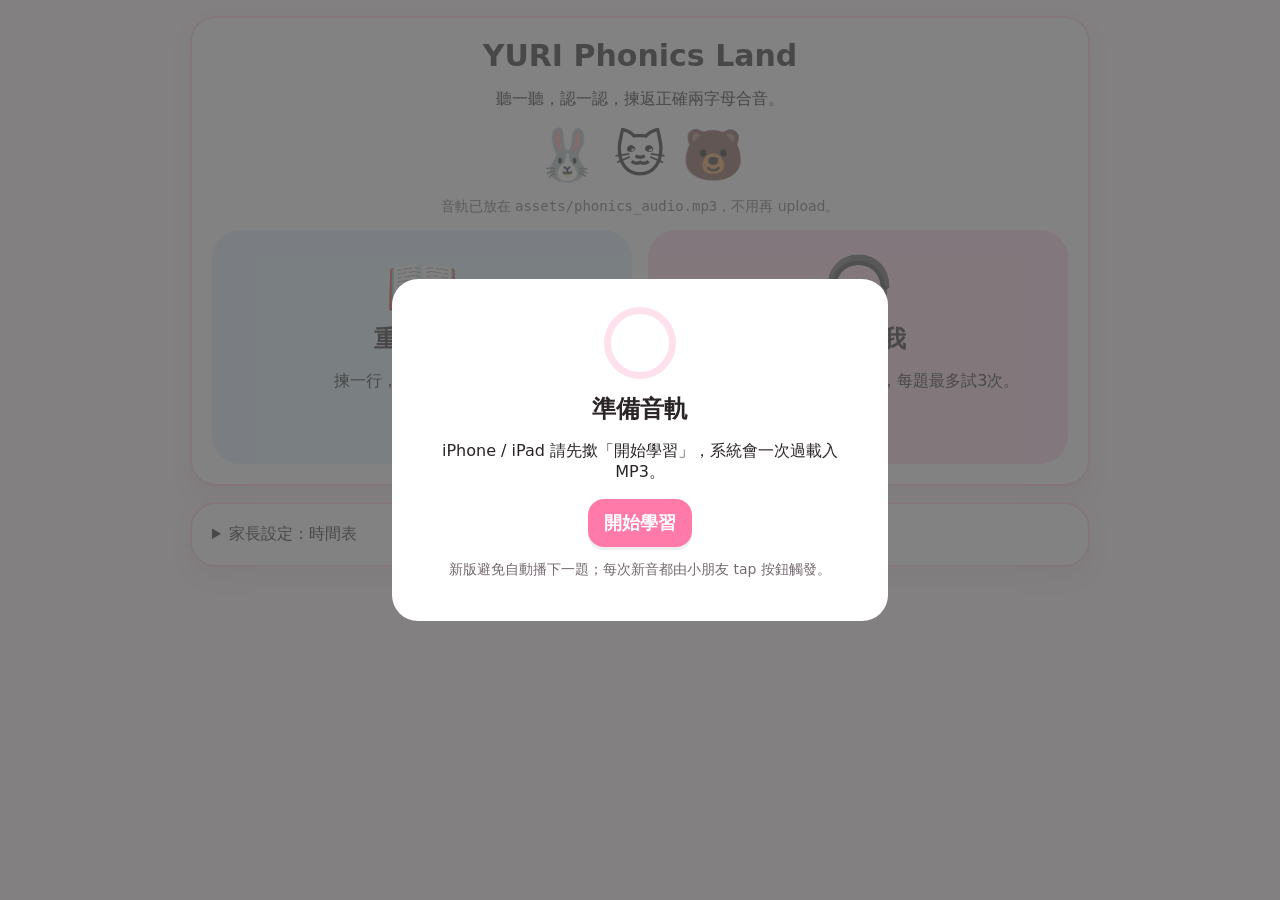
==== phonics-game/index.html @ 68d8d4c3 "Set quiz to 20 questions 10 options and 3 attempts" ====
<!doctype html>
<html lang="zh-Hant">
<head>
<meta charset="utf-8"><meta name="viewport" content="width=device-width,initial-scale=1">
<title>YURI Phonics Land</title>
<style>
body{margin:0;font-family:system-ui,-apple-system,BlinkMacSystemFont,"Segoe UI",sans-serif;background:#fff7fb;color:#2b2528}.wrap{max-width:900px;margin:auto;padding:16px}.screen{display:none}.screen.active{display:block}.card{background:#fff;border:2px solid #ffd4e5;border-radius:26px;padding:20px;margin-bottom:16px;box-shadow:0 10px 24px #0001}h1{font-size:30px;margin:0 0 8px}h2{margin:0 0 12px}.center{text-align:center}.row{display:flex;gap:10px;flex-wrap:wrap;align-items:center}.space{justify-content:space-between}button,select{font-size:18px;border:0;border-radius:16px;padding:12px 16px;cursor:pointer;box-shadow:0 3px 0 #0001}button{background:#ece4ff}.primary{background:#ff7aa8;color:white;font-weight:800}.soft{background:#fff1bd}.back{background:#eee}.homegrid{display:grid;grid-template-columns:repeat(auto-fit,minmax(230px,1fr));gap:16px}.mode{border-radius:28px;padding:22px;min-height:190px;cursor:pointer}.review{background:#e0f2ff}.quiz{background:#ffd8e8}.icon{font-size:60px}.mascot{font-size:50px}.grid{display:grid;grid-template-columns:repeat(auto-fit,minmax(82px,1fr));gap:12px;margin-top:14px}.grid button{min-height:72px;font-size:30px;font-weight:900;background:#f4efff;border:2px solid #ddd1ff}.grid button.correct{background:#dcf7df}.grid button.wrong{background:#ffe1e1}.grid button:disabled{opacity:.68}.big{font-size:58px;font-weight:900;text-align:center;padding:12px}.bubble{display:inline-block;background:#fff;border:2px solid #ffd1e2;border-radius:20px;padding:10px 14px;font-weight:800}.status{font-size:22px;font-weight:800;min-height:34px;text-align:center}.score{font-weight:800}.small{font-size:14px;color:#746a70}textarea{width:100%;min-height:150px;border-radius:12px;padding:10px}#loading{position:fixed;inset:0;z-index:99;background:#555b;display:grid;place-items:center}.loadbox{background:#fff;border-radius:26px;padding:28px;text-align:center;width:min(440px,92vw)}.spin{width:58px;height:58px;border:7px solid #ffe1ee;border-top-color:#ff7aa8;border-radius:50%;margin:0 auto 14px;animation:spin .9s linear infinite}.spin.stopped{animation:none;border-top-color:#ffe1ee}@keyframes spin{to{transform:rotate(360deg)}}.hidden{display:none!important}@media(max-width:600px){.grid{grid-template-columns:repeat(2,1fr)}h1{font-size:25px}.grid button{font-size:25px;min-height:62px}}
</style>
</head>
<body>
<div id="loading"><div class="loadbox"><div id="spin" class="spin stopped"></div><h2>準備音軌</h2><p id="loadText">iPhone / iPad 請先撳「開始學習」，系統會一次過載入 MP3。</p><button id="unlockBtn" class="primary">開始學習</button><p class="small">新版避免自動播下一題；每次新音都由小朋友 tap 按鈕觸發。</p></div></div>
<main class="wrap">
<section id="home" class="screen active"><div class="card center"><h1>YURI Phonics Land</h1><p>聽一聽，認一認，揀返正確兩字母合音。</p><div class="mascot">🐰 🐱 🐻</div><p class="small">音軌已放在 <code>assets/phonics_audio.mp3</code>，不用再 upload。</p><div class="homegrid"><div id="toReview" class="mode review"><div class="icon">📖</div><h2>重溫一下</h2><p>揀一行，再逐個音節聽。</p></div><div id="toQuiz" class="mode quiz"><div class="icon">🎧</div><h2>考一考我</h2><p>每次20題，每題10個選擇，每題最多試3次。</p></div></div></div><div class="card"><details><summary>家長設定：時間表</summary><textarea id="configBox"></textarea><div class="row"><button id="applyConfig">套用設定</button><button id="resetConfig">還原預設</button></div><p class="small" id="audioNotice">等待開始學習。</p></details></div></section>
<section id="reviewScreen" class="screen"><div class="card"><div class="row space"><button id="reviewBack" class="back">← 返回主頁</button><h2>📖 重溫一下</h2></div><p class="small">揀一行，再撳音節試聽。重溫模式不計分。</p><div class="row"><select id="reviewRow"></select><button id="playFirst" class="soft">播放第一個音</button></div><div id="reviewGrid" class="grid"></div><p id="reviewStatus" class="status"></p></div></section>
<section id="quizScreen" class="screen"><div class="card"><div class="row space"><button id="quizBack" class="back">← 返回主頁</button><h2>🎧 考一考我</h2></div><p class="center"><span id="msg" class="bubble">每次20題，每題10個選擇，最多試3次。</span></p><div id="question" class="big">🎧</div><div class="row center"><button id="replay">再聽一次</button><button id="slow">慢速聽</button><button id="showAns">顯示答案</button><button id="next" class="soft">下一題</button></div><div id="choices" class="grid"></div><p id="status" class="status"></p><p id="score" class="score center">第 0 / 20 題｜分數：0｜本題機會：3 / 3</p></div></section>
</main>
<script src="clips-config.js"></script>
<script>
const loading=document.getElementById('loading'),loadText=document.getElementById('loadText'),unlockBtn=document.getElementById('unlockBtn'),spin=document.getElementById('spin');
const screens=[home,reviewScreen,quizScreen],reviewRow=document.getElementById('reviewRow'),reviewGrid=document.getElementById('reviewGrid'),reviewStatus=document.getElementById('reviewStatus'),choices=document.getElementById('choices'),question=document.getElementById('question'),statusEl=document.getElementById('status'),scoreEl=document.getElementById('score'),msg=document.getElementById('msg'),configBox=document.getElementById('configBox'),audioNotice=document.getElementById('audioNotice'),nextBtn=document.getElementById('next');
let config=JSON.parse(JSON.stringify(window.PHONICS_CLIPS||{})),answer=null,answerRow=null,score=0,streak=0,qNo=0,tries=0,questionDone=false,quizDone=false,quizDeck=[];
let ctx=null,audioBuffer=null,currentSource=null,unlocked=false;
const AUDIO_URL='assets/phonics_audio.mp3?v=9',QUIZ_SIZE=20,OPTION_COUNT=10,MAX_TRIES=3;
const praise=['好叻呀！⭐','答啱！你聽得好清楚 🐱','Excellent！小熊拍手 🐻','Good job！撳「下一題」繼續！'];
function show(s){screens.forEach(x=>x.classList.remove('active'));s.classList.add('active');scrollTo(0,0)}
function rows(){return Object.keys(config)}function items(r){return Object.keys(config[r]||{})}function all(){let a=[];rows().forEach(r=>items(r).forEach(i=>a.push({row:r,item:i})));return a}
function shuffle(a){return [...a].sort(()=>Math.random()-.5)}
async function unlockAudio(){unlockBtn.disabled=true;spin.classList.remove('stopped');loadText.textContent='正在載入及解碼 MP3...';try{const AC=window.AudioContext||window.webkitAudioContext;ctx=ctx||new AC();ctx.resume();let silent=ctx.createBuffer(1,1,ctx.sampleRate),s=ctx.createBufferSource();s.buffer=silent;s.connect(ctx.destination);s.start(0);const res=await fetch(AUDIO_URL,{cache:'reload'});if(!res.ok)throw new Error('HTTP '+res.status);const arr=await res.arrayBuffer();audioBuffer=await ctx.decodeAudioData(arr);unlocked=true;loading.classList.add('hidden');audioNotice.textContent='音軌已用 Web Audio 載入，可以播放。'}catch(e){unlockBtn.disabled=false;spin.classList.add('stopped');loadText.textContent='音軌載入失敗，請再撳一次開始學習。錯誤：'+e.message;audioNotice.textContent=loadText.textContent}}
unlockBtn.onclick=unlockAudio;
function render(){configBox.value=JSON.stringify(config,null,2);reviewRow.innerHTML='';rows().forEach(r=>{let o=document.createElement('option');o.value=r;o.textContent=r+'：'+items(r).join(' ');reviewRow.appendChild(o)});renderReview()}
function renderReview(){let r=reviewRow.value||rows()[0];reviewGrid.innerHTML='';items(r).forEach(i=>{let b=document.createElement('button');b.textContent=i;b.onclick=()=>{reviewStatus.textContent='試聽：'+i;play(i,r)};reviewGrid.appendChild(b)})}
function play(name,row,rate=1){let c=config[row]?.[name];if(!c||!audioBuffer||!ctx){audioNotice.textContent='請先撳開始學習載入音軌。';return}if(ctx.state!=='running'){ctx.resume();audioNotice.textContent='Safari 曾暫停音軌，正在恢復。'}let[start,end]=c;if(currentSource){try{currentSource.stop()}catch(e){}}let src=ctx.createBufferSource();src.buffer=audioBuffer;src.playbackRate.value=rate;src.connect(ctx.destination);currentSource=src;src.start(0,start,Math.max(.05,end-start));src.onended=()=>{if(currentSource===src)currentSource=null}}
document.addEventListener('visibilitychange',()=>{if(document.visibilityState==='visible'&&ctx&&ctx.state!=='running')audioNotice.textContent='Safari 暫停了音軌，請撳「再聽一次」或「下一題」恢復。'});
function makeChoices(correct){let pool=[...new Set(all().map(x=>x.item))].filter(x=>x!==correct);pool=shuffle(pool).slice(0,OPTION_COUNT-1);return shuffle([...pool,correct])}
function setButtonsDisabled(disabled){[...choices.querySelectorAll('button')].forEach(b=>b.disabled=disabled)}
function revealCorrect(){[...choices.querySelectorAll('button')].forEach(b=>{if(b.textContent===answer)b.classList.add('correct')})}
function scoreText(){let left=Math.max(0,MAX_TRIES-tries);scoreEl.textContent=`第 ${qNo} / ${QUIZ_SIZE} 題｜分數：${score}｜本題機會：${left} / ${MAX_TRIES}`}
function buildDeck(){let source=shuffle(all());let deck=[];while(deck.length<QUIZ_SIZE){deck=deck.concat(shuffle(source))}return deck.slice(0,QUIZ_SIZE)}
function nextQ(){if(quizDone){startQuiz();return}if(qNo>=QUIZ_SIZE){endQuiz();return}let a=quizDeck[qNo];qNo++;tries=0;questionDone=false;answer=a.item;answerRow=a.row;question.textContent='🎧';statusEl.textContent='';msg.textContent='聽清楚，今題係邊個音？';choices.innerHTML='';makeChoices(answer).forEach(i=>{let b=document.createElement('button');b.textContent=i;b.onclick=()=>check(i,b);choices.appendChild(b)});nextBtn.textContent='下一題';scoreText();play(answer,answerRow)}
function check(i,b){if(questionDone)return;if(i===answer){questionDone=true;score++;streak++;b.classList.add('correct');setButtonsDisabled(true);question.textContent=answer;statusEl.textContent='答啱！'+answer+'，請撳下一題。';msg.textContent=praise[Math.floor(Math.random()*praise.length)]}else{tries++;b.classList.add('wrong');b.disabled=true;streak=0;if(tries>=MAX_TRIES){questionDone=true;setButtonsDisabled(true);revealCorrect();question.textContent=answer;statusEl.textContent='3次機會用完，答案係 '+answer+'。請撳下一題。';msg.textContent='唔緊要，記住呢個音，下題再試。'}else{statusEl.textContent='差少少，仲有 '+(MAX_TRIES-tries)+' 次機會。';msg.textContent='小耳朵再聽多次。';play(answer,answerRow)}}scoreText()}
function endQuiz(){quizDone=true;answer=null;choices.innerHTML='';question.textContent='完成 🎉';statusEl.textContent='今次分數：'+score+' / '+QUIZ_SIZE;msg.textContent=score>=16?'好叻！今日聽音好穩定！':'完成20題，好努力！可以再玩一次。';nextBtn.textContent='再玩20題';scoreText()}
function startQuiz(){score=0;streak=0;qNo=0;tries=0;questionDone=false;quizDone=false;quizDeck=buildDeck();nextBtn.textContent='下一題';scoreText();show(quizScreen);nextQ()}
toReview.onclick=()=>show(reviewScreen);toQuiz.onclick=startQuiz;reviewBack.onclick=()=>show(home);quizBack.onclick=()=>show(home);reviewRow.onchange=renderReview;playFirst.onclick=()=>{let r=reviewRow.value,i=items(r)[0];if(i)play(i,r)};replay.onclick=()=>answer&&play(answer,answerRow);slow.onclick=()=>answer&&play(answer,answerRow,.75);showAns.onclick=()=>{if(answer&&!questionDone){questionDone=true;setButtonsDisabled(true);revealCorrect();question.textContent=answer;statusEl.textContent='答案：'+answer+'，請撳下一題。';scoreText()}};next.onclick=nextQ;applyConfig.onclick=()=>{try{config=JSON.parse(configBox.value);render();audioNotice.textContent='已套用設定。'}catch(e){audioNotice.textContent='設定格式有問題。'}};resetConfig.onclick=()=>{config=JSON.parse(JSON.stringify(window.PHONICS_CLIPS||{}));render()};render();
</script></body></html>
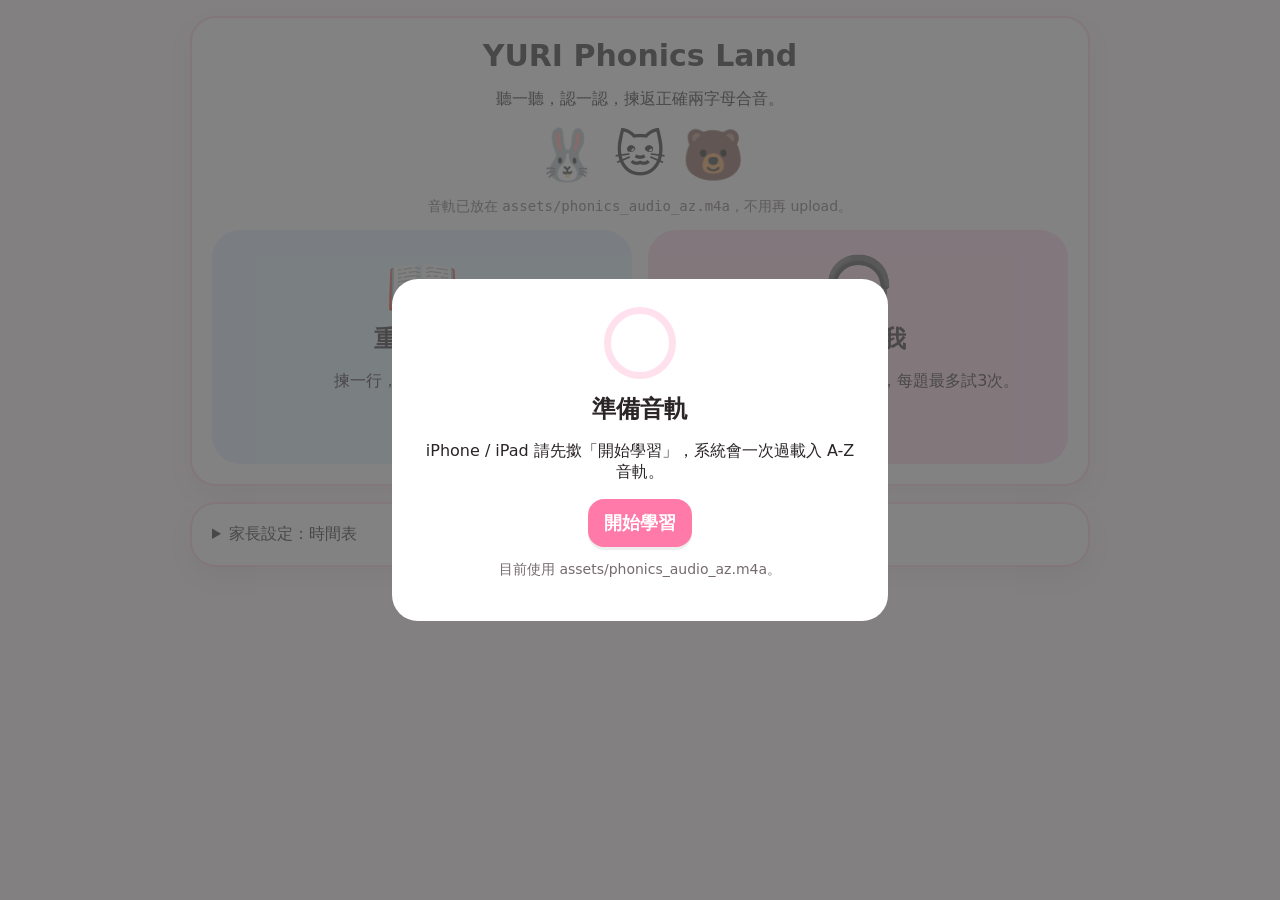
==== commit 07f65ccf: "Switch phonics audio source to uploaded AZ m4a" ====
--- a/phonics-game/index.html
+++ b/phonics-game/index.html
@@ -8,9 +8,9 @@
 </style>
 </head>
 <body>
-<div id="loading"><div class="loadbox"><div id="spin" class="spin stopped"></div><h2>準備音軌</h2><p id="loadText">iPhone / iPad 請先撳「開始學習」，系統會一次過載入 MP3。</p><button id="unlockBtn" class="primary">開始學習</button><p class="small">新版避免自動播下一題；每次新音都由小朋友 tap 按鈕觸發。</p></div></div>
+<div id="loading"><div class="loadbox"><div id="spin" class="spin stopped"></div><h2>準備音軌</h2><p id="loadText">iPhone / iPad 請先撳「開始學習」，系統會一次過載入 A-Z 音軌。</p><button id="unlockBtn" class="primary">開始學習</button><p class="small">目前使用 assets/phonics_audio_az.m4a。</p></div></div>
 <main class="wrap">
-<section id="home" class="screen active"><div class="card center"><h1>YURI Phonics Land</h1><p>聽一聽，認一認，揀返正確兩字母合音。</p><div class="mascot">🐰 🐱 🐻</div><p class="small">音軌已放在 <code>assets/phonics_audio.mp3</code>，不用再 upload。</p><div class="homegrid"><div id="toReview" class="mode review"><div class="icon">📖</div><h2>重溫一下</h2><p>揀一行，再逐個音節聽。</p></div><div id="toQuiz" class="mode quiz"><div class="icon">🎧</div><h2>考一考我</h2><p>每次20題，每題10個選擇，每題最多試3次。</p></div></div></div><div class="card"><details><summary>家長設定：時間表</summary><textarea id="configBox"></textarea><div class="row"><button id="applyConfig">套用設定</button><button id="resetConfig">還原預設</button></div><p class="small" id="audioNotice">等待開始學習。</p></details></div></section>
+<section id="home" class="screen active"><div class="card center"><h1>YURI Phonics Land</h1><p>聽一聽，認一認，揀返正確兩字母合音。</p><div class="mascot">🐰 🐱 🐻</div><p class="small">音軌已放在 <code>assets/phonics_audio_az.m4a</code>，不用再 upload。</p><div class="homegrid"><div id="toReview" class="mode review"><div class="icon">📖</div><h2>重溫一下</h2><p>揀一行，再逐個音節聽。</p></div><div id="toQuiz" class="mode quiz"><div class="icon">🎧</div><h2>考一考我</h2><p>每次20題，每題10個選擇，每題最多試3次。</p></div></div></div><div class="card"><details><summary>家長設定：時間表</summary><textarea id="configBox"></textarea><div class="row"><button id="applyConfig">套用設定</button><button id="resetConfig">還原預設</button></div><p class="small" id="audioNotice">等待開始學習。</p></details></div></section>
 <section id="reviewScreen" class="screen"><div class="card"><div class="row space"><button id="reviewBack" class="back">← 返回主頁</button><h2>📖 重溫一下</h2></div><p class="small">揀一行，再撳音節試聽。重溫模式不計分。</p><div class="row"><select id="reviewRow"></select><button id="playFirst" class="soft">播放第一個音</button></div><div id="reviewGrid" class="grid"></div><p id="reviewStatus" class="status"></p></div></section>
 <section id="quizScreen" class="screen"><div class="card"><div class="row space"><button id="quizBack" class="back">← 返回主頁</button><h2>🎧 考一考我</h2></div><p class="center"><span id="msg" class="bubble">每次20題，每題10個選擇，最多試3次。</span></p><div id="question" class="big">🎧</div><div class="row center"><button id="replay">再聽一次</button><button id="slow">慢速聽</button><button id="showAns">顯示答案</button><button id="next" class="soft">下一題</button></div><div id="choices" class="grid"></div><p id="status" class="status"></p><p id="score" class="score center">第 0 / 20 題｜分數：0｜本題機會：3 / 3</p></div></section>
 </main>
@@ -20,12 +20,12 @@
 const screens=[home,reviewScreen,quizScreen],reviewRow=document.getElementById('reviewRow'),reviewGrid=document.getElementById('reviewGrid'),reviewStatus=document.getElementById('reviewStatus'),choices=document.getElementById('choices'),question=document.getElementById('question'),statusEl=document.getElementById('status'),scoreEl=document.getElementById('score'),msg=document.getElementById('msg'),configBox=document.getElementById('configBox'),audioNotice=document.getElementById('audioNotice'),nextBtn=document.getElementById('next');
 let config=JSON.parse(JSON.stringify(window.PHONICS_CLIPS||{})),answer=null,answerRow=null,score=0,streak=0,qNo=0,tries=0,questionDone=false,quizDone=false,quizDeck=[];
 let ctx=null,audioBuffer=null,currentSource=null,unlocked=false;
-const AUDIO_URL='assets/phonics_audio.mp3?v=9',QUIZ_SIZE=20,OPTION_COUNT=10,MAX_TRIES=3;
+const AUDIO_URL='assets/phonics_audio_az.m4a?v=11',QUIZ_SIZE=20,OPTION_COUNT=10,MAX_TRIES=3;
 const praise=['好叻呀！⭐','答啱！你聽得好清楚 🐱','Excellent！小熊拍手 🐻','Good job！撳「下一題」繼續！'];
 function show(s){screens.forEach(x=>x.classList.remove('active'));s.classList.add('active');scrollTo(0,0)}
 function rows(){return Object.keys(config)}function items(r){return Object.keys(config[r]||{})}function all(){let a=[];rows().forEach(r=>items(r).forEach(i=>a.push({row:r,item:i})));return a}
 function shuffle(a){return [...a].sort(()=>Math.random()-.5)}
-async function unlockAudio(){unlockBtn.disabled=true;spin.classList.remove('stopped');loadText.textContent='正在載入及解碼 MP3...';try{const AC=window.AudioContext||window.webkitAudioContext;ctx=ctx||new AC();ctx.resume();let silent=ctx.createBuffer(1,1,ctx.sampleRate),s=ctx.createBufferSource();s.buffer=silent;s.connect(ctx.destination);s.start(0);const res=await fetch(AUDIO_URL,{cache:'reload'});if(!res.ok)throw new Error('HTTP '+res.status);const arr=await res.arrayBuffer();audioBuffer=await ctx.decodeAudioData(arr);unlocked=true;loading.classList.add('hidden');audioNotice.textContent='音軌已用 Web Audio 載入，可以播放。'}catch(e){unlockBtn.disabled=false;spin.classList.add('stopped');loadText.textContent='音軌載入失敗，請再撳一次開始學習。錯誤：'+e.message;audioNotice.textContent=loadText.textContent}}
+async function unlockAudio(){unlockBtn.disabled=true;spin.classList.remove('stopped');loadText.textContent='正在載入及解碼 A-Z 音軌...';try{const AC=window.AudioContext||window.webkitAudioContext;ctx=ctx||new AC();ctx.resume();let silent=ctx.createBuffer(1,1,ctx.sampleRate),s=ctx.createBufferSource();s.buffer=silent;s.connect(ctx.destination);s.start(0);const res=await fetch(AUDIO_URL,{cache:'reload'});if(!res.ok)throw new Error('HTTP '+res.status);const arr=await res.arrayBuffer();audioBuffer=await ctx.decodeAudioData(arr);unlocked=true;loading.classList.add('hidden');audioNotice.textContent='A-Z 音軌已用 Web Audio 載入，可以播放。'}catch(e){unlockBtn.disabled=false;spin.classList.add('stopped');loadText.textContent='音軌載入失敗，請再撳一次開始學習。錯誤：'+e.message;audioNotice.textContent=loadText.textContent}}
 unlockBtn.onclick=unlockAudio;
 function render(){configBox.value=JSON.stringify(config,null,2);reviewRow.innerHTML='';rows().forEach(r=>{let o=document.createElement('option');o.value=r;o.textContent=r+'：'+items(r).join(' ');reviewRow.appendChild(o)});renderReview()}
 function renderReview(){let r=reviewRow.value||rows()[0];reviewGrid.innerHTML='';items(r).forEach(i=>{let b=document.createElement('button');b.textContent=i;b.onclick=()=>{reviewStatus.textContent='試聽：'+i;play(i,r)};reviewGrid.appendChild(b)})}
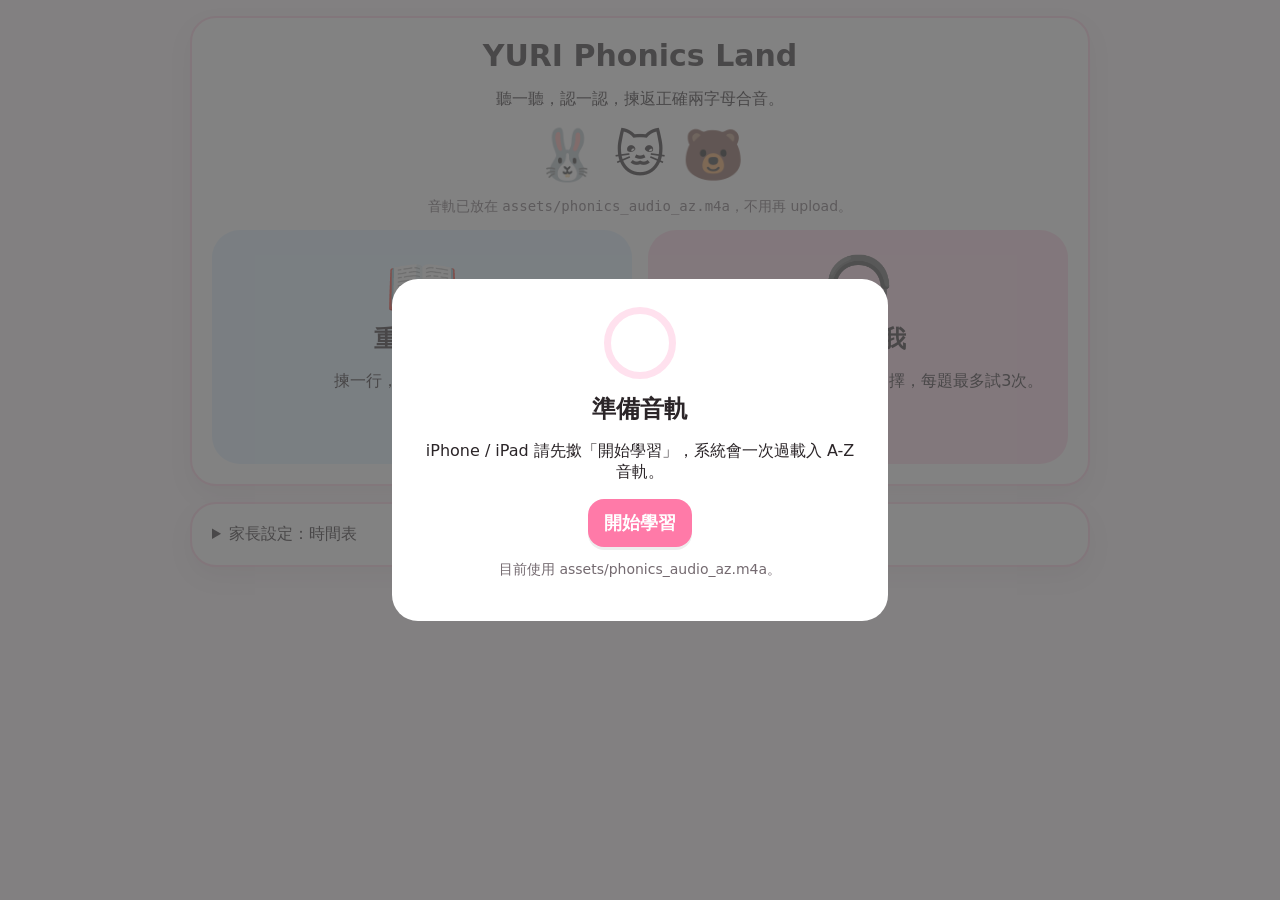
==== commit aeffe49c: "Use similar-sound quiz options" ====
--- a/phonics-game/index.html
+++ b/phonics-game/index.html
@@ -10,9 +10,9 @@
 <body>
 <div id="loading"><div class="loadbox"><div id="spin" class="spin stopped"></div><h2>準備音軌</h2><p id="loadText">iPhone / iPad 請先撳「開始學習」，系統會一次過載入 A-Z 音軌。</p><button id="unlockBtn" class="primary">開始學習</button><p class="small">目前使用 assets/phonics_audio_az.m4a。</p></div></div>
 <main class="wrap">
-<section id="home" class="screen active"><div class="card center"><h1>YURI Phonics Land</h1><p>聽一聽，認一認，揀返正確兩字母合音。</p><div class="mascot">🐰 🐱 🐻</div><p class="small">音軌已放在 <code>assets/phonics_audio_az.m4a</code>，不用再 upload。</p><div class="homegrid"><div id="toReview" class="mode review"><div class="icon">📖</div><h2>重溫一下</h2><p>揀一行，再逐個音節聽。</p></div><div id="toQuiz" class="mode quiz"><div class="icon">🎧</div><h2>考一考我</h2><p>每次20題，每題10個選擇，每題最多試3次。</p></div></div></div><div class="card"><details><summary>家長設定：時間表</summary><textarea id="configBox"></textarea><div class="row"><button id="applyConfig">套用設定</button><button id="resetConfig">還原預設</button></div><p class="small" id="audioNotice">等待開始學習。</p></details></div></section>
+<section id="home" class="screen active"><div class="card center"><h1>YURI Phonics Land</h1><p>聽一聽，認一認，揀返正確兩字母合音。</p><div class="mascot">🐰 🐱 🐻</div><p class="small">音軌已放在 <code>assets/phonics_audio_az.m4a</code>，不用再 upload。</p><div class="homegrid"><div id="toReview" class="mode review"><div class="icon">📖</div><h2>重溫一下</h2><p>揀一行，再逐個音節聽。</p></div><div id="toQuiz" class="mode quiz"><div class="icon">🎧</div><h2>考一考我</h2><p>每次20題，每題10個相似音選擇，每題最多試3次。</p></div></div></div><div class="card"><details><summary>家長設定：時間表</summary><textarea id="configBox"></textarea><div class="row"><button id="applyConfig">套用設定</button><button id="resetConfig">還原預設</button></div><p class="small" id="audioNotice">等待開始學習。</p></details></div></section>
 <section id="reviewScreen" class="screen"><div class="card"><div class="row space"><button id="reviewBack" class="back">← 返回主頁</button><h2>📖 重溫一下</h2></div><p class="small">揀一行，再撳音節試聽。重溫模式不計分。</p><div class="row"><select id="reviewRow"></select><button id="playFirst" class="soft">播放第一個音</button></div><div id="reviewGrid" class="grid"></div><p id="reviewStatus" class="status"></p></div></section>
-<section id="quizScreen" class="screen"><div class="card"><div class="row space"><button id="quizBack" class="back">← 返回主頁</button><h2>🎧 考一考我</h2></div><p class="center"><span id="msg" class="bubble">每次20題，每題10個選擇，最多試3次。</span></p><div id="question" class="big">🎧</div><div class="row center"><button id="replay">再聽一次</button><button id="slow">慢速聽</button><button id="showAns">顯示答案</button><button id="next" class="soft">下一題</button></div><div id="choices" class="grid"></div><p id="status" class="status"></p><p id="score" class="score center">第 0 / 20 題｜分數：0｜本題機會：3 / 3</p></div></section>
+<section id="quizScreen" class="screen"><div class="card"><div class="row space"><button id="quizBack" class="back">← 返回主頁</button><h2>🎧 考一考我</h2></div><p class="center"><span id="msg" class="bubble">每題會出10個相似音選擇，最多試3次。</span></p><div id="question" class="big">🎧</div><div class="row center"><button id="replay">再聽一次</button><button id="slow">慢速聽</button><button id="showAns">顯示答案</button><button id="next" class="soft">下一題</button></div><div id="choices" class="grid"></div><p id="status" class="status"></p><p id="score" class="score center">第 0 / 20 題｜分數：0｜本題機會：3 / 3</p></div></section>
 </main>
 <script src="clips-config.js"></script>
 <script>
@@ -20,10 +20,13 @@
 const screens=[home,reviewScreen,quizScreen],reviewRow=document.getElementById('reviewRow'),reviewGrid=document.getElementById('reviewGrid'),reviewStatus=document.getElementById('reviewStatus'),choices=document.getElementById('choices'),question=document.getElementById('question'),statusEl=document.getElementById('status'),scoreEl=document.getElementById('score'),msg=document.getElementById('msg'),configBox=document.getElementById('configBox'),audioNotice=document.getElementById('audioNotice'),nextBtn=document.getElementById('next');
 let config=JSON.parse(JSON.stringify(window.PHONICS_CLIPS||{})),answer=null,answerRow=null,score=0,streak=0,qNo=0,tries=0,questionDone=false,quizDone=false,quizDeck=[];
 let ctx=null,audioBuffer=null,currentSource=null,unlocked=false;
-const AUDIO_URL='assets/phonics_audio_az.m4a?v=11',QUIZ_SIZE=20,OPTION_COUNT=10,MAX_TRIES=3;
+const AUDIO_URL='assets/phonics_audio_az.m4a?v=13',QUIZ_SIZE=20,OPTION_COUNT=10,MAX_TRIES=3;
+const VOWELS=['A','E','I','O','U'];
+const CONFUSE={B:['P','D','M'],P:['B','T','F'],D:['T','B','G'],T:['D','P','K'],G:['K','D','J'],K:['G','C','Q'],C:['K','G','S'],F:['V','B','P'],V:['F','W','B'],S:['Z','C','T'],Z:['S','J','V'],L:['R','N','Y'],R:['L','W','Y'],M:['N','B','W'],N:['M','L','D'],H:['F','W','Y'],J:['G','Z','D'],Q:['K','C','G'],W:['Y','V','R'],X:['S','Z','K'],Y:['W','R','L']};
 const praise=['好叻呀！⭐','答啱！你聽得好清楚 🐱','Excellent！小熊拍手 🐻','Good job！撳「下一題」繼續！'];
 function show(s){screens.forEach(x=>x.classList.remove('active'));s.classList.add('active');scrollTo(0,0)}
 function rows(){return Object.keys(config)}function items(r){return Object.keys(config[r]||{})}function all(){let a=[];rows().forEach(r=>items(r).forEach(i=>a.push({row:r,item:i})));return a}
+function allLabels(){return all().map(x=>x.item)}function hasLabel(label){return allLabels().includes(label)}
 function shuffle(a){return [...a].sort(()=>Math.random()-.5)}
 async function unlockAudio(){unlockBtn.disabled=true;spin.classList.remove('stopped');loadText.textContent='正在載入及解碼 A-Z 音軌...';try{const AC=window.AudioContext||window.webkitAudioContext;ctx=ctx||new AC();ctx.resume();let silent=ctx.createBuffer(1,1,ctx.sampleRate),s=ctx.createBufferSource();s.buffer=silent;s.connect(ctx.destination);s.start(0);const res=await fetch(AUDIO_URL,{cache:'reload'});if(!res.ok)throw new Error('HTTP '+res.status);const arr=await res.arrayBuffer();audioBuffer=await ctx.decodeAudioData(arr);unlocked=true;loading.classList.add('hidden');audioNotice.textContent='A-Z 音軌已用 Web Audio 載入，可以播放。'}catch(e){unlockBtn.disabled=false;spin.classList.add('stopped');loadText.textContent='音軌載入失敗，請再撳一次開始學習。錯誤：'+e.message;audioNotice.textContent=loadText.textContent}}
 unlockBtn.onclick=unlockAudio;
@@ -31,7 +34,19 @@
 function renderReview(){let r=reviewRow.value||rows()[0];reviewGrid.innerHTML='';items(r).forEach(i=>{let b=document.createElement('button');b.textContent=i;b.onclick=()=>{reviewStatus.textContent='試聽：'+i;play(i,r)};reviewGrid.appendChild(b)})}
 function play(name,row,rate=1){let c=config[row]?.[name];if(!c||!audioBuffer||!ctx){audioNotice.textContent='請先撳開始學習載入音軌。';return}if(ctx.state!=='running'){ctx.resume();audioNotice.textContent='Safari 曾暫停音軌，正在恢復。'}let[start,end]=c;if(currentSource){try{currentSource.stop()}catch(e){}}let src=ctx.createBufferSource();src.buffer=audioBuffer;src.playbackRate.value=rate;src.connect(ctx.destination);currentSource=src;src.start(0,start,Math.max(.05,end-start));src.onended=()=>{if(currentSource===src)currentSource=null}}
 document.addEventListener('visibilitychange',()=>{if(document.visibilityState==='visible'&&ctx&&ctx.state!=='running')audioNotice.textContent='Safari 暫停了音軌，請撳「再聽一次」或「下一題」恢復。'});
-function makeChoices(correct){let pool=[...new Set(all().map(x=>x.item))].filter(x=>x!==correct);pool=shuffle(pool).slice(0,OPTION_COUNT-1);return shuffle([...pool,correct])}
+function addCandidate(list,label){if(label!==answer&&hasLabel(label)&&!list.includes(label))list.push(label)}
+function makeChoices(correct){answer=correct;let c=correct[0],v=correct.slice(1),list=[];
+  // 1. 同一個 consonant，不同 vowel，例如 BA、BE、BI、BO、BU
+  VOWELS.forEach(x=>addCandidate(list,c+x));
+  // 2. 同一個 vowel，加容易混淆的 consonant，例如 BA 對 PA、DA、MA
+  (CONFUSE[c]||[]).forEach(x=>addCandidate(list,x+v));
+  // 3. 容易混淆 consonant 的其他 vowel，作為近似干擾項
+  (CONFUSE[c]||[]).forEach(x=>VOWELS.forEach(y=>addCandidate(list,x+y)));
+  // 4. 如果未夠10個，補同一 vowel 的其他 consonant
+  rows().map(r=>r[0]).forEach(x=>addCandidate(list,x+v));
+  // 5. 最後才補全局，避免不足10個
+  allLabels().forEach(x=>addCandidate(list,x));
+  return shuffle([correct,...list.slice(0,OPTION_COUNT-1)])}
 function setButtonsDisabled(disabled){[...choices.querySelectorAll('button')].forEach(b=>b.disabled=disabled)}
 function revealCorrect(){[...choices.querySelectorAll('button')].forEach(b=>{if(b.textContent===answer)b.classList.add('correct')})}
 function scoreText(){let left=Math.max(0,MAX_TRIES-tries);scoreEl.textContent=`第 ${qNo} / ${QUIZ_SIZE} 題｜分數：${score}｜本題機會：${left} / ${MAX_TRIES}`}
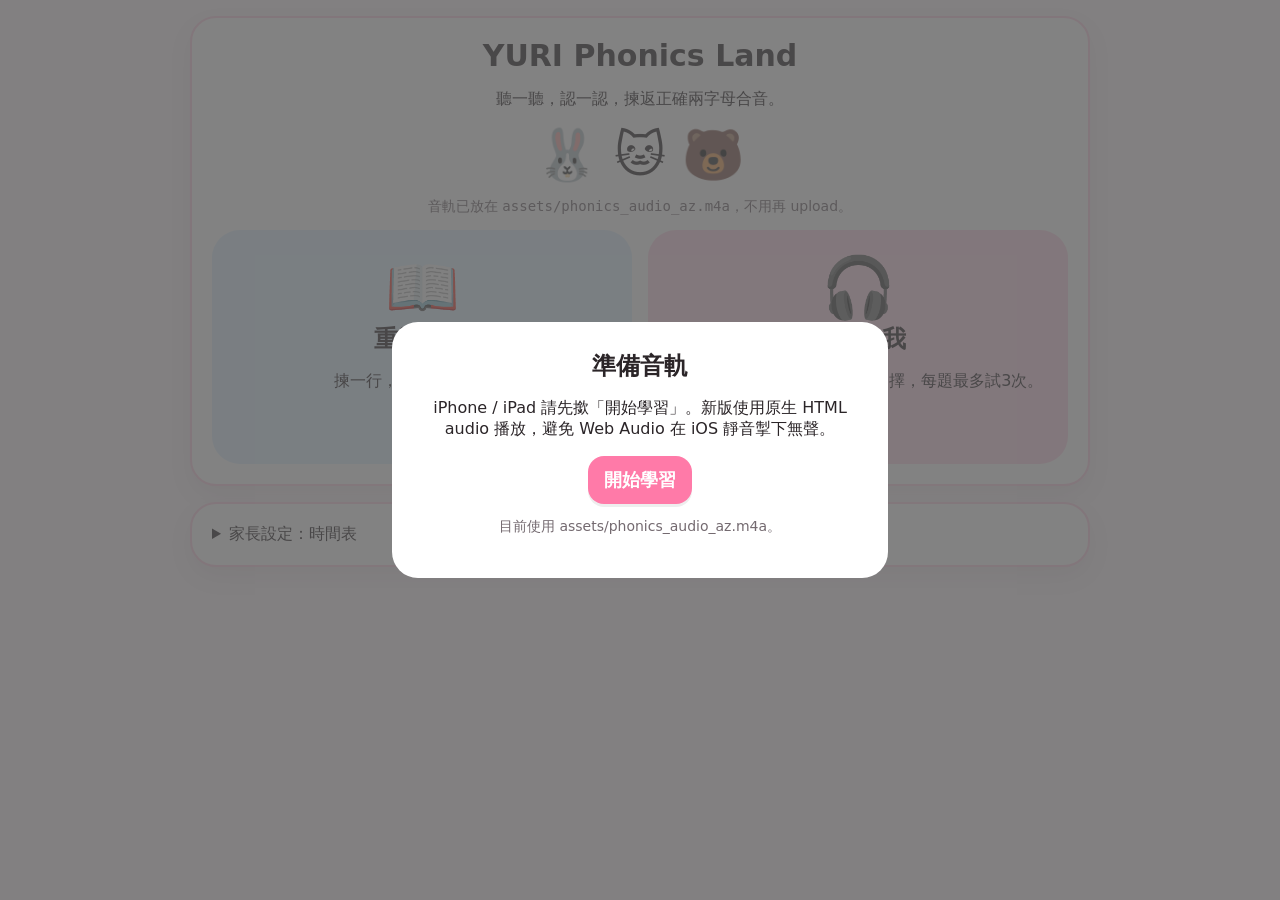
==== commit a432b70c: "Switch playback to native HTML audio for iOS" ====
--- a/phonics-game/index.html
+++ b/phonics-game/index.html
@@ -4,55 +4,41 @@
 <meta charset="utf-8"><meta name="viewport" content="width=device-width,initial-scale=1">
 <title>YURI Phonics Land</title>
 <style>
-body{margin:0;font-family:system-ui,-apple-system,BlinkMacSystemFont,"Segoe UI",sans-serif;background:#fff7fb;color:#2b2528}.wrap{max-width:900px;margin:auto;padding:16px}.screen{display:none}.screen.active{display:block}.card{background:#fff;border:2px solid #ffd4e5;border-radius:26px;padding:20px;margin-bottom:16px;box-shadow:0 10px 24px #0001}h1{font-size:30px;margin:0 0 8px}h2{margin:0 0 12px}.center{text-align:center}.row{display:flex;gap:10px;flex-wrap:wrap;align-items:center}.space{justify-content:space-between}button,select{font-size:18px;border:0;border-radius:16px;padding:12px 16px;cursor:pointer;box-shadow:0 3px 0 #0001}button{background:#ece4ff}.primary{background:#ff7aa8;color:white;font-weight:800}.soft{background:#fff1bd}.back{background:#eee}.homegrid{display:grid;grid-template-columns:repeat(auto-fit,minmax(230px,1fr));gap:16px}.mode{border-radius:28px;padding:22px;min-height:190px;cursor:pointer}.review{background:#e0f2ff}.quiz{background:#ffd8e8}.icon{font-size:60px}.mascot{font-size:50px}.grid{display:grid;grid-template-columns:repeat(auto-fit,minmax(82px,1fr));gap:12px;margin-top:14px}.grid button{min-height:72px;font-size:30px;font-weight:900;background:#f4efff;border:2px solid #ddd1ff}.grid button.correct{background:#dcf7df}.grid button.wrong{background:#ffe1e1}.grid button:disabled{opacity:.68}.big{font-size:58px;font-weight:900;text-align:center;padding:12px}.bubble{display:inline-block;background:#fff;border:2px solid #ffd1e2;border-radius:20px;padding:10px 14px;font-weight:800}.status{font-size:22px;font-weight:800;min-height:34px;text-align:center}.score{font-weight:800}.small{font-size:14px;color:#746a70}textarea{width:100%;min-height:150px;border-radius:12px;padding:10px}#loading{position:fixed;inset:0;z-index:99;background:#555b;display:grid;place-items:center}.loadbox{background:#fff;border-radius:26px;padding:28px;text-align:center;width:min(440px,92vw)}.spin{width:58px;height:58px;border:7px solid #ffe1ee;border-top-color:#ff7aa8;border-radius:50%;margin:0 auto 14px;animation:spin .9s linear infinite}.spin.stopped{animation:none;border-top-color:#ffe1ee}@keyframes spin{to{transform:rotate(360deg)}}.hidden{display:none!important}@media(max-width:600px){.grid{grid-template-columns:repeat(2,1fr)}h1{font-size:25px}.grid button{font-size:25px;min-height:62px}}
+body{margin:0;font-family:system-ui,-apple-system,BlinkMacSystemFont,"Segoe UI",sans-serif;background:#fff7fb;color:#2b2528}.wrap{max-width:900px;margin:auto;padding:16px}.screen{display:none}.screen.active{display:block}.card{background:#fff;border:2px solid #ffd4e5;border-radius:26px;padding:20px;margin-bottom:16px;box-shadow:0 10px 24px #0001}h1{font-size:30px;margin:0 0 8px}h2{margin:0 0 12px}.center{text-align:center}.row{display:flex;gap:10px;flex-wrap:wrap;align-items:center}.space{justify-content:space-between}button,select{font-size:18px;border:0;border-radius:16px;padding:12px 16px;cursor:pointer;box-shadow:0 3px 0 #0001}button{background:#ece4ff}.primary{background:#ff7aa8;color:white;font-weight:800}.soft{background:#fff1bd}.back{background:#eee}.homegrid{display:grid;grid-template-columns:repeat(auto-fit,minmax(230px,1fr));gap:16px}.mode{border-radius:28px;padding:22px;min-height:190px;cursor:pointer}.review{background:#e0f2ff}.quiz{background:#ffd8e8}.icon{font-size:60px}.mascot{font-size:50px}.grid{display:grid;grid-template-columns:repeat(auto-fit,minmax(82px,1fr));gap:12px;margin-top:14px}.grid button{min-height:72px;font-size:30px;font-weight:900;background:#f4efff;border:2px solid #ddd1ff}.grid button.correct{background:#dcf7df}.grid button.wrong{background:#ffe1e1}.grid button:disabled{opacity:.68}.big{font-size:58px;font-weight:900;text-align:center;padding:12px}.bubble{display:inline-block;background:#fff;border:2px solid #ffd1e2;border-radius:20px;padding:10px 14px;font-weight:800}.status{font-size:22px;font-weight:800;min-height:34px;text-align:center}.score{font-weight:800}.small{font-size:14px;color:#746a70}textarea{width:100%;min-height:150px;border-radius:12px;padding:10px}#loading{position:fixed;inset:0;z-index:99;background:#555b;display:grid;place-items:center}.loadbox{background:#fff;border-radius:26px;padding:28px;text-align:center;width:min(440px,92vw)}.hidden{display:none!important}@media(max-width:600px){.grid{grid-template-columns:repeat(2,1fr)}h1{font-size:25px}.grid button{font-size:25px;min-height:62px}}
 </style>
 </head>
 <body>
-<div id="loading"><div class="loadbox"><div id="spin" class="spin stopped"></div><h2>準備音軌</h2><p id="loadText">iPhone / iPad 請先撳「開始學習」，系統會一次過載入 A-Z 音軌。</p><button id="unlockBtn" class="primary">開始學習</button><p class="small">目前使用 assets/phonics_audio_az.m4a。</p></div></div>
+<div id="loading"><div class="loadbox"><h2>準備音軌</h2><p id="loadText">iPhone / iPad 請先撳「開始學習」。新版使用原生 HTML audio 播放，避免 Web Audio 在 iOS 靜音掣下無聲。</p><button id="unlockBtn" class="primary">開始學習</button><p class="small">目前使用 assets/phonics_audio_az.m4a。</p></div></div>
 <main class="wrap">
 <section id="home" class="screen active"><div class="card center"><h1>YURI Phonics Land</h1><p>聽一聽，認一認，揀返正確兩字母合音。</p><div class="mascot">🐰 🐱 🐻</div><p class="small">音軌已放在 <code>assets/phonics_audio_az.m4a</code>，不用再 upload。</p><div class="homegrid"><div id="toReview" class="mode review"><div class="icon">📖</div><h2>重溫一下</h2><p>揀一行，再逐個音節聽。</p></div><div id="toQuiz" class="mode quiz"><div class="icon">🎧</div><h2>考一考我</h2><p>每次20題，每題10個相似音選擇，每題最多試3次。</p></div></div></div><div class="card"><details><summary>家長設定：時間表</summary><textarea id="configBox"></textarea><div class="row"><button id="applyConfig">套用設定</button><button id="resetConfig">還原預設</button></div><p class="small" id="audioNotice">等待開始學習。</p></details></div></section>
 <section id="reviewScreen" class="screen"><div class="card"><div class="row space"><button id="reviewBack" class="back">← 返回主頁</button><h2>📖 重溫一下</h2></div><p class="small">揀一行，再撳音節試聽。重溫模式不計分。</p><div class="row"><select id="reviewRow"></select><button id="playFirst" class="soft">播放第一個音</button></div><div id="reviewGrid" class="grid"></div><p id="reviewStatus" class="status"></p></div></section>
-<section id="quizScreen" class="screen"><div class="card"><div class="row space"><button id="quizBack" class="back">← 返回主頁</button><h2>🎧 考一考我</h2></div><p class="center"><span id="msg" class="bubble">每題會出10個相似音選擇，最多試3次。</span></p><div id="question" class="big">🎧</div><div class="row center"><button id="replay">再聽一次</button><button id="slow">慢速聽</button><button id="showAns">顯示答案</button><button id="next" class="soft">下一題</button></div><div id="choices" class="grid"></div><p id="status" class="status"></p><p id="score" class="score center">第 0 / 20 題｜分數：0｜本題機會：3 / 3</p></div></section>
+<section id="quizScreen" class="screen"><div class="card"><div class="row space"><button id="quizBack" class="back">← 返回主頁</button><h2>🎧 考一考我</h2></div><p class="center"><span id="msg" class="bubble">每題會出10個相似音選擇，最多試3次。</span></p><div id="question" class="big">🎧</div><div class="row center"><button id="replay" class="primary">播放今題 / 再聽一次</button><button id="slow">慢速聽</button><button id="showAns">顯示答案</button><button id="next" class="soft">下一題</button></div><div id="choices" class="grid"></div><p id="status" class="status"></p><p id="score" class="score center">第 0 / 20 題｜分數：0｜本題機會：3 / 3</p></div></section>
 </main>
+<audio id="nativeAudio" preload="auto" playsinline src="assets/phonics_audio_az.m4a?v=16"></audio>
 <script src="clips-config.js"></script>
 <script>
-const loading=document.getElementById('loading'),loadText=document.getElementById('loadText'),unlockBtn=document.getElementById('unlockBtn'),spin=document.getElementById('spin');
+const loading=document.getElementById('loading'),loadText=document.getElementById('loadText'),unlockBtn=document.getElementById('unlockBtn'),audio=document.getElementById('nativeAudio');
 const screens=[home,reviewScreen,quizScreen],reviewRow=document.getElementById('reviewRow'),reviewGrid=document.getElementById('reviewGrid'),reviewStatus=document.getElementById('reviewStatus'),choices=document.getElementById('choices'),question=document.getElementById('question'),statusEl=document.getElementById('status'),scoreEl=document.getElementById('score'),msg=document.getElementById('msg'),configBox=document.getElementById('configBox'),audioNotice=document.getElementById('audioNotice'),nextBtn=document.getElementById('next');
-let config=JSON.parse(JSON.stringify(window.PHONICS_CLIPS||{})),answer=null,answerRow=null,score=0,streak=0,qNo=0,tries=0,questionDone=false,quizDone=false,quizDeck=[];
-let ctx=null,audioBuffer=null,currentSource=null,unlocked=false;
-const AUDIO_URL='assets/phonics_audio_az.m4a?v=13',QUIZ_SIZE=20,OPTION_COUNT=10,MAX_TRIES=3;
-const VOWELS=['A','E','I','O','U'];
+let config=JSON.parse(JSON.stringify(window.PHONICS_CLIPS||{})),answer=null,answerRow=null,score=0,streak=0,qNo=0,tries=0,questionDone=false,quizDone=false,quizDeck=[],stopTimer=null,unlocked=false;
+const QUIZ_SIZE=20,OPTION_COUNT=10,MAX_TRIES=3,VOWELS=['A','E','I','O','U'];
 const CONFUSE={B:['P','D','M'],P:['B','T','F'],D:['T','B','G'],T:['D','P','K'],G:['K','D','J'],K:['G','C','Q'],C:['K','G','S'],F:['V','B','P'],V:['F','W','B'],S:['Z','C','T'],Z:['S','J','V'],L:['R','N','Y'],R:['L','W','Y'],M:['N','B','W'],N:['M','L','D'],H:['F','W','Y'],J:['G','Z','D'],Q:['K','C','G'],W:['Y','V','R'],X:['S','Z','K'],Y:['W','R','L']};
 const praise=['好叻呀！⭐','答啱！你聽得好清楚 🐱','Excellent！小熊拍手 🐻','Good job！撳「下一題」繼續！'];
 function show(s){screens.forEach(x=>x.classList.remove('active'));s.classList.add('active');scrollTo(0,0)}
-function rows(){return Object.keys(config)}function items(r){return Object.keys(config[r]||{})}function all(){let a=[];rows().forEach(r=>items(r).forEach(i=>a.push({row:r,item:i})));return a}
-function allLabels(){return all().map(x=>x.item)}function hasLabel(label){return allLabels().includes(label)}
-function shuffle(a){return [...a].sort(()=>Math.random()-.5)}
-async function unlockAudio(){unlockBtn.disabled=true;spin.classList.remove('stopped');loadText.textContent='正在載入及解碼 A-Z 音軌...';try{const AC=window.AudioContext||window.webkitAudioContext;ctx=ctx||new AC();ctx.resume();let silent=ctx.createBuffer(1,1,ctx.sampleRate),s=ctx.createBufferSource();s.buffer=silent;s.connect(ctx.destination);s.start(0);const res=await fetch(AUDIO_URL,{cache:'reload'});if(!res.ok)throw new Error('HTTP '+res.status);const arr=await res.arrayBuffer();audioBuffer=await ctx.decodeAudioData(arr);unlocked=true;loading.classList.add('hidden');audioNotice.textContent='A-Z 音軌已用 Web Audio 載入，可以播放。'}catch(e){unlockBtn.disabled=false;spin.classList.add('stopped');loadText.textContent='音軌載入失敗，請再撳一次開始學習。錯誤：'+e.message;audioNotice.textContent=loadText.textContent}}
-unlockBtn.onclick=unlockAudio;
+function rows(){return Object.keys(config)}function items(r){return Object.keys(config[r]||{})}function all(){let a=[];rows().forEach(r=>items(r).forEach(i=>a.push({row:r,item:i})));return a}function allLabels(){return all().map(x=>x.item)}function hasLabel(label){return allLabels().includes(label)}function shuffle(a){return [...a].sort(()=>Math.random()-.5)}
+function unlockAudio(e){if(e){e.preventDefault();e.stopPropagation()}unlocked=true;audio.load();loading.classList.add('hidden');audioNotice.textContent='已使用 HTML audio 模式。請在題目上撳「播放今題」。'}
+unlockBtn.addEventListener('click',unlockAudio,false);unlockBtn.addEventListener('touchend',unlockAudio,{passive:false});
+audio.addEventListener('error',()=>{audioNotice.textContent='音軌載入失敗，請檢查 assets/phonics_audio_az.m4a 是否存在。'});
+audio.addEventListener('canplay',()=>{audioNotice.textContent='音軌已可播放，HTML audio ready。'});
 function render(){configBox.value=JSON.stringify(config,null,2);reviewRow.innerHTML='';rows().forEach(r=>{let o=document.createElement('option');o.value=r;o.textContent=r+'：'+items(r).join(' ');reviewRow.appendChild(o)});renderReview()}
 function renderReview(){let r=reviewRow.value||rows()[0];reviewGrid.innerHTML='';items(r).forEach(i=>{let b=document.createElement('button');b.textContent=i;b.onclick=()=>{reviewStatus.textContent='試聽：'+i;play(i,r)};reviewGrid.appendChild(b)})}
-function play(name,row,rate=1){let c=config[row]?.[name];if(!c||!audioBuffer||!ctx){audioNotice.textContent='請先撳開始學習載入音軌。';return}if(ctx.state!=='running'){ctx.resume();audioNotice.textContent='Safari 曾暫停音軌，正在恢復。'}let[start,end]=c;if(currentSource){try{currentSource.stop()}catch(e){}}let src=ctx.createBufferSource();src.buffer=audioBuffer;src.playbackRate.value=rate;src.connect(ctx.destination);currentSource=src;src.start(0,start,Math.max(.05,end-start));src.onended=()=>{if(currentSource===src)currentSource=null}}
-document.addEventListener('visibilitychange',()=>{if(document.visibilityState==='visible'&&ctx&&ctx.state!=='running')audioNotice.textContent='Safari 暫停了音軌，請撳「再聽一次」或「下一題」恢復。'});
+function play(name,row,rate=1){let c=config[row]?.[name];if(!c){audioNotice.textContent='找不到 '+name+' 的時間設定。';return}let[start,end]=c;clearTimeout(stopTimer);audio.pause();audio.playbackRate=rate;audio.currentTime=start;let p=audio.play();audioNotice.textContent='播放 '+name+'：'+start.toFixed(2)+'-'+end.toFixed(2);if(p)p.catch(err=>{audioNotice.textContent='iOS 阻止播放，請直接撳粉紅色「播放今題」再試。錯誤：'+err.name});stopTimer=setTimeout(()=>{audio.pause();audio.playbackRate=1},Math.max(100,(end-start)*1000/rate))}
 function addCandidate(list,label){if(label!==answer&&hasLabel(label)&&!list.includes(label))list.push(label)}
-function makeChoices(correct){answer=correct;let c=correct[0],v=correct.slice(1),list=[];
-  // 1. 同一個 consonant，不同 vowel，例如 BA、BE、BI、BO、BU
-  VOWELS.forEach(x=>addCandidate(list,c+x));
-  // 2. 同一個 vowel，加容易混淆的 consonant，例如 BA 對 PA、DA、MA
-  (CONFUSE[c]||[]).forEach(x=>addCandidate(list,x+v));
-  // 3. 容易混淆 consonant 的其他 vowel，作為近似干擾項
-  (CONFUSE[c]||[]).forEach(x=>VOWELS.forEach(y=>addCandidate(list,x+y)));
-  // 4. 如果未夠10個，補同一 vowel 的其他 consonant
-  rows().map(r=>r[0]).forEach(x=>addCandidate(list,x+v));
-  // 5. 最後才補全局，避免不足10個
-  allLabels().forEach(x=>addCandidate(list,x));
-  return shuffle([correct,...list.slice(0,OPTION_COUNT-1)])}
-function setButtonsDisabled(disabled){[...choices.querySelectorAll('button')].forEach(b=>b.disabled=disabled)}
-function revealCorrect(){[...choices.querySelectorAll('button')].forEach(b=>{if(b.textContent===answer)b.classList.add('correct')})}
+function makeChoices(correct){answer=correct;let c=correct[0],v=correct.slice(1),list=[];VOWELS.forEach(x=>addCandidate(list,c+x));(CONFUSE[c]||[]).forEach(x=>addCandidate(list,x+v));(CONFUSE[c]||[]).forEach(x=>VOWELS.forEach(y=>addCandidate(list,x+y)));rows().map(r=>r[0]).forEach(x=>addCandidate(list,x+v));allLabels().forEach(x=>addCandidate(list,x));return shuffle([correct,...list.slice(0,OPTION_COUNT-1)])}
+function setButtonsDisabled(disabled){[...choices.querySelectorAll('button')].forEach(b=>b.disabled=disabled)}function revealCorrect(){[...choices.querySelectorAll('button')].forEach(b=>{if(b.textContent===answer)b.classList.add('correct')})}
 function scoreText(){let left=Math.max(0,MAX_TRIES-tries);scoreEl.textContent=`第 ${qNo} / ${QUIZ_SIZE} 題｜分數：${score}｜本題機會：${left} / ${MAX_TRIES}`}
 function buildDeck(){let source=shuffle(all());let deck=[];while(deck.length<QUIZ_SIZE){deck=deck.concat(shuffle(source))}return deck.slice(0,QUIZ_SIZE)}
-function nextQ(){if(quizDone){startQuiz();return}if(qNo>=QUIZ_SIZE){endQuiz();return}let a=quizDeck[qNo];qNo++;tries=0;questionDone=false;answer=a.item;answerRow=a.row;question.textContent='🎧';statusEl.textContent='';msg.textContent='聽清楚，今題係邊個音？';choices.innerHTML='';makeChoices(answer).forEach(i=>{let b=document.createElement('button');b.textContent=i;b.onclick=()=>check(i,b);choices.appendChild(b)});nextBtn.textContent='下一題';scoreText();play(answer,answerRow)}
-function check(i,b){if(questionDone)return;if(i===answer){questionDone=true;score++;streak++;b.classList.add('correct');setButtonsDisabled(true);question.textContent=answer;statusEl.textContent='答啱！'+answer+'，請撳下一題。';msg.textContent=praise[Math.floor(Math.random()*praise.length)]}else{tries++;b.classList.add('wrong');b.disabled=true;streak=0;if(tries>=MAX_TRIES){questionDone=true;setButtonsDisabled(true);revealCorrect();question.textContent=answer;statusEl.textContent='3次機會用完，答案係 '+answer+'。請撳下一題。';msg.textContent='唔緊要，記住呢個音，下題再試。'}else{statusEl.textContent='差少少，仲有 '+(MAX_TRIES-tries)+' 次機會。';msg.textContent='小耳朵再聽多次。';play(answer,answerRow)}}scoreText()}
+function nextQ(){if(quizDone){startQuiz();return}if(qNo>=QUIZ_SIZE){endQuiz();return}let a=quizDeck[qNo];qNo++;tries=0;questionDone=false;answer=a.item;answerRow=a.row;question.textContent='🎧';statusEl.textContent='請撳「播放今題」聽聲音。';msg.textContent='聽完先揀答案。';choices.innerHTML='';makeChoices(answer).forEach(i=>{let b=document.createElement('button');b.textContent=i;b.onclick=()=>check(i,b);choices.appendChild(b)});nextBtn.textContent='下一題';scoreText()}
+function check(i,b){if(questionDone)return;if(i===answer){questionDone=true;score++;streak++;b.classList.add('correct');setButtonsDisabled(true);question.textContent=answer;statusEl.textContent='答啱！'+answer+'，請撳下一題。';msg.textContent=praise[Math.floor(Math.random()*praise.length)]}else{tries++;b.classList.add('wrong');b.disabled=true;streak=0;if(tries>=MAX_TRIES){questionDone=true;setButtonsDisabled(true);revealCorrect();question.textContent=answer;statusEl.textContent='3次機會用完，答案係 '+answer+'。請撳下一題。';msg.textContent='唔緊要，記住呢個音，下題再試。'}else{statusEl.textContent='差少少，仲有 '+(MAX_TRIES-tries)+' 次機會。';msg.textContent='小耳朵再聽多次。請撳「播放今題」。'}}scoreText()}
 function endQuiz(){quizDone=true;answer=null;choices.innerHTML='';question.textContent='完成 🎉';statusEl.textContent='今次分數：'+score+' / '+QUIZ_SIZE;msg.textContent=score>=16?'好叻！今日聽音好穩定！':'完成20題，好努力！可以再玩一次。';nextBtn.textContent='再玩20題';scoreText()}
 function startQuiz(){score=0;streak=0;qNo=0;tries=0;questionDone=false;quizDone=false;quizDeck=buildDeck();nextBtn.textContent='下一題';scoreText();show(quizScreen);nextQ()}
 toReview.onclick=()=>show(reviewScreen);toQuiz.onclick=startQuiz;reviewBack.onclick=()=>show(home);quizBack.onclick=()=>show(home);reviewRow.onchange=renderReview;playFirst.onclick=()=>{let r=reviewRow.value,i=items(r)[0];if(i)play(i,r)};replay.onclick=()=>answer&&play(answer,answerRow);slow.onclick=()=>answer&&play(answer,answerRow,.75);showAns.onclick=()=>{if(answer&&!questionDone){questionDone=true;setButtonsDisabled(true);revealCorrect();question.textContent=answer;statusEl.textContent='答案：'+answer+'，請撳下一題。';scoreText()}};next.onclick=nextQ;applyConfig.onclick=()=>{try{config=JSON.parse(configBox.value);render();audioNotice.textContent='已套用設定。'}catch(e){audioNotice.textContent='設定格式有問題。'}};resetConfig.onclick=()=>{config=JSON.parse(JSON.stringify(window.PHONICS_CLIPS||{}));render()};render();
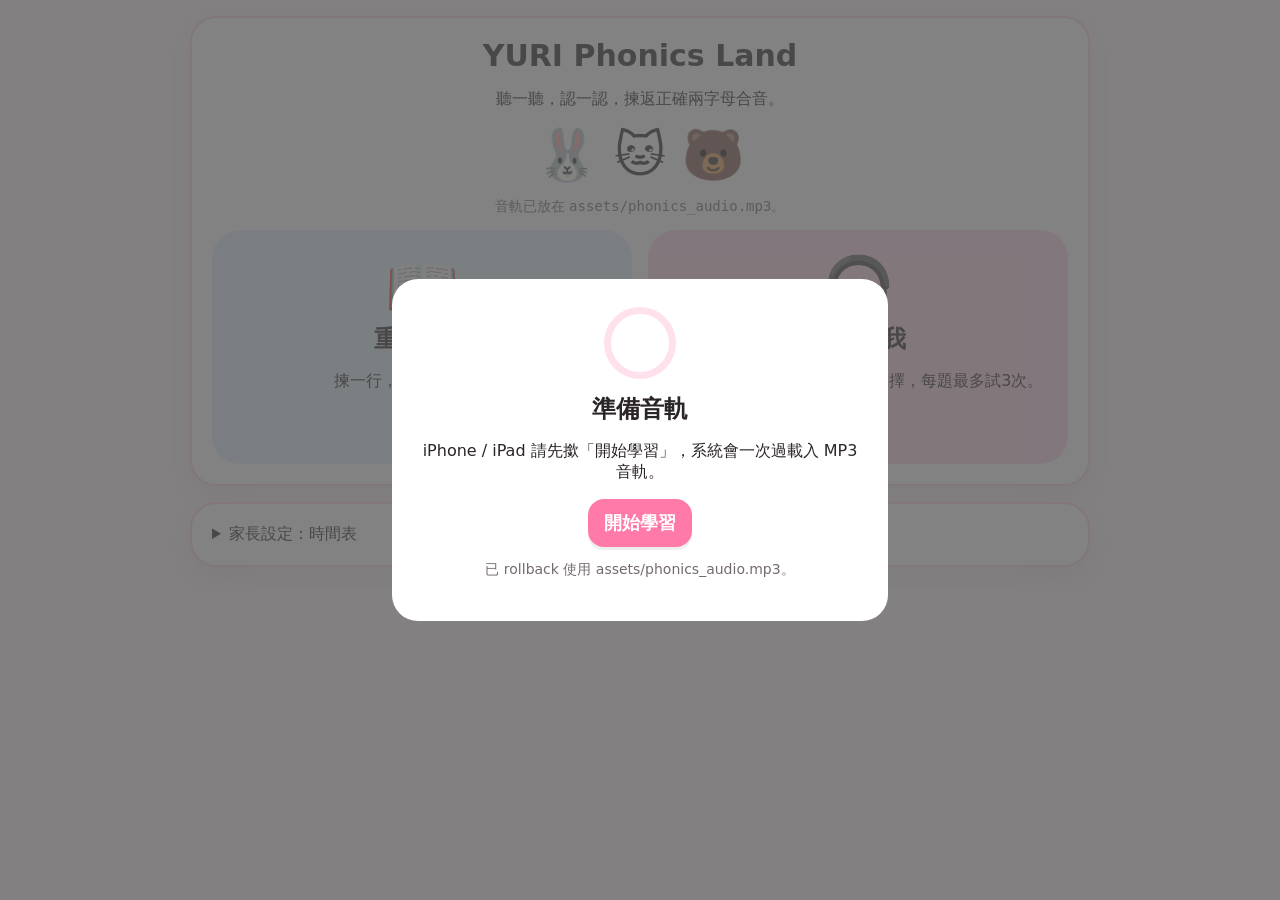
==== commit 615d013a: "Rollback phonics game to MP3 audio source" ====
--- a/phonics-game/index.html
+++ b/phonics-game/index.html
@@ -4,41 +4,43 @@
 <meta charset="utf-8"><meta name="viewport" content="width=device-width,initial-scale=1">
 <title>YURI Phonics Land</title>
 <style>
-body{margin:0;font-family:system-ui,-apple-system,BlinkMacSystemFont,"Segoe UI",sans-serif;background:#fff7fb;color:#2b2528}.wrap{max-width:900px;margin:auto;padding:16px}.screen{display:none}.screen.active{display:block}.card{background:#fff;border:2px solid #ffd4e5;border-radius:26px;padding:20px;margin-bottom:16px;box-shadow:0 10px 24px #0001}h1{font-size:30px;margin:0 0 8px}h2{margin:0 0 12px}.center{text-align:center}.row{display:flex;gap:10px;flex-wrap:wrap;align-items:center}.space{justify-content:space-between}button,select{font-size:18px;border:0;border-radius:16px;padding:12px 16px;cursor:pointer;box-shadow:0 3px 0 #0001}button{background:#ece4ff}.primary{background:#ff7aa8;color:white;font-weight:800}.soft{background:#fff1bd}.back{background:#eee}.homegrid{display:grid;grid-template-columns:repeat(auto-fit,minmax(230px,1fr));gap:16px}.mode{border-radius:28px;padding:22px;min-height:190px;cursor:pointer}.review{background:#e0f2ff}.quiz{background:#ffd8e8}.icon{font-size:60px}.mascot{font-size:50px}.grid{display:grid;grid-template-columns:repeat(auto-fit,minmax(82px,1fr));gap:12px;margin-top:14px}.grid button{min-height:72px;font-size:30px;font-weight:900;background:#f4efff;border:2px solid #ddd1ff}.grid button.correct{background:#dcf7df}.grid button.wrong{background:#ffe1e1}.grid button:disabled{opacity:.68}.big{font-size:58px;font-weight:900;text-align:center;padding:12px}.bubble{display:inline-block;background:#fff;border:2px solid #ffd1e2;border-radius:20px;padding:10px 14px;font-weight:800}.status{font-size:22px;font-weight:800;min-height:34px;text-align:center}.score{font-weight:800}.small{font-size:14px;color:#746a70}textarea{width:100%;min-height:150px;border-radius:12px;padding:10px}#loading{position:fixed;inset:0;z-index:99;background:#555b;display:grid;place-items:center}.loadbox{background:#fff;border-radius:26px;padding:28px;text-align:center;width:min(440px,92vw)}.hidden{display:none!important}@media(max-width:600px){.grid{grid-template-columns:repeat(2,1fr)}h1{font-size:25px}.grid button{font-size:25px;min-height:62px}}
+body{margin:0;font-family:system-ui,-apple-system,BlinkMacSystemFont,"Segoe UI",sans-serif;background:#fff7fb;color:#2b2528}.wrap{max-width:900px;margin:auto;padding:16px}.screen{display:none}.screen.active{display:block}.card{background:#fff;border:2px solid #ffd4e5;border-radius:26px;padding:20px;margin-bottom:16px;box-shadow:0 10px 24px #0001}h1{font-size:30px;margin:0 0 8px}h2{margin:0 0 12px}.center{text-align:center}.row{display:flex;gap:10px;flex-wrap:wrap;align-items:center}.space{justify-content:space-between}button,select{font-size:18px;border:0;border-radius:16px;padding:12px 16px;cursor:pointer;box-shadow:0 3px 0 #0001}button{background:#ece4ff}.primary{background:#ff7aa8;color:white;font-weight:800}.soft{background:#fff1bd}.back{background:#eee}.homegrid{display:grid;grid-template-columns:repeat(auto-fit,minmax(230px,1fr));gap:16px}.mode{border-radius:28px;padding:22px;min-height:190px;cursor:pointer}.review{background:#e0f2ff}.quiz{background:#ffd8e8}.icon{font-size:60px}.mascot{font-size:50px}.grid{display:grid;grid-template-columns:repeat(auto-fit,minmax(82px,1fr));gap:12px;margin-top:14px}.grid button{min-height:72px;font-size:30px;font-weight:900;background:#f4efff;border:2px solid #ddd1ff}.grid button.correct{background:#dcf7df}.grid button.wrong{background:#ffe1e1}.grid button:disabled{opacity:.68}.big{font-size:58px;font-weight:900;text-align:center;padding:12px}.bubble{display:inline-block;background:#fff;border:2px solid #ffd1e2;border-radius:20px;padding:10px 14px;font-weight:800}.status{font-size:22px;font-weight:800;min-height:34px;text-align:center}.score{font-weight:800}.small{font-size:14px;color:#746a70}textarea{width:100%;min-height:150px;border-radius:12px;padding:10px}#loading{position:fixed;inset:0;z-index:99;background:#555b;display:grid;place-items:center}.loadbox{background:#fff;border-radius:26px;padding:28px;text-align:center;width:min(440px,92vw)}.spin{width:58px;height:58px;border:7px solid #ffe1ee;border-top-color:#ff7aa8;border-radius:50%;margin:0 auto 14px;animation:spin .9s linear infinite}.spin.stopped{animation:none;border-top-color:#ffe1ee}@keyframes spin{to{transform:rotate(360deg)}}.hidden{display:none!important}@media(max-width:600px){.grid{grid-template-columns:repeat(2,1fr)}h1{font-size:25px}.grid button{font-size:25px;min-height:62px}}
 </style>
 </head>
 <body>
-<div id="loading"><div class="loadbox"><h2>準備音軌</h2><p id="loadText">iPhone / iPad 請先撳「開始學習」。新版使用原生 HTML audio 播放，避免 Web Audio 在 iOS 靜音掣下無聲。</p><button id="unlockBtn" class="primary">開始學習</button><p class="small">目前使用 assets/phonics_audio_az.m4a。</p></div></div>
+<div id="loading"><div class="loadbox"><div id="spin" class="spin stopped"></div><h2>準備音軌</h2><p id="loadText">iPhone / iPad 請先撳「開始學習」，系統會一次過載入 MP3 音軌。</p><button id="unlockBtn" class="primary">開始學習</button><p class="small">已 rollback 使用 assets/phonics_audio.mp3。</p></div></div>
 <main class="wrap">
-<section id="home" class="screen active"><div class="card center"><h1>YURI Phonics Land</h1><p>聽一聽，認一認，揀返正確兩字母合音。</p><div class="mascot">🐰 🐱 🐻</div><p class="small">音軌已放在 <code>assets/phonics_audio_az.m4a</code>，不用再 upload。</p><div class="homegrid"><div id="toReview" class="mode review"><div class="icon">📖</div><h2>重溫一下</h2><p>揀一行，再逐個音節聽。</p></div><div id="toQuiz" class="mode quiz"><div class="icon">🎧</div><h2>考一考我</h2><p>每次20題，每題10個相似音選擇，每題最多試3次。</p></div></div></div><div class="card"><details><summary>家長設定：時間表</summary><textarea id="configBox"></textarea><div class="row"><button id="applyConfig">套用設定</button><button id="resetConfig">還原預設</button></div><p class="small" id="audioNotice">等待開始學習。</p></details></div></section>
+<section id="home" class="screen active"><div class="card center"><h1>YURI Phonics Land</h1><p>聽一聽，認一認，揀返正確兩字母合音。</p><div class="mascot">🐰 🐱 🐻</div><p class="small">音軌已放在 <code>assets/phonics_audio.mp3</code>。</p><div class="homegrid"><div id="toReview" class="mode review"><div class="icon">📖</div><h2>重溫一下</h2><p>揀一行，再逐個音節聽。</p></div><div id="toQuiz" class="mode quiz"><div class="icon">🎧</div><h2>考一考我</h2><p>每次20題，每題10個相似音選擇，每題最多試3次。</p></div></div></div><div class="card"><details><summary>家長設定：時間表</summary><textarea id="configBox"></textarea><div class="row"><button id="applyConfig">套用設定</button><button id="resetConfig">還原預設</button></div><p class="small" id="audioNotice">等待開始學習。</p></details></div></section>
 <section id="reviewScreen" class="screen"><div class="card"><div class="row space"><button id="reviewBack" class="back">← 返回主頁</button><h2>📖 重溫一下</h2></div><p class="small">揀一行，再撳音節試聽。重溫模式不計分。</p><div class="row"><select id="reviewRow"></select><button id="playFirst" class="soft">播放第一個音</button></div><div id="reviewGrid" class="grid"></div><p id="reviewStatus" class="status"></p></div></section>
-<section id="quizScreen" class="screen"><div class="card"><div class="row space"><button id="quizBack" class="back">← 返回主頁</button><h2>🎧 考一考我</h2></div><p class="center"><span id="msg" class="bubble">每題會出10個相似音選擇，最多試3次。</span></p><div id="question" class="big">🎧</div><div class="row center"><button id="replay" class="primary">播放今題 / 再聽一次</button><button id="slow">慢速聽</button><button id="showAns">顯示答案</button><button id="next" class="soft">下一題</button></div><div id="choices" class="grid"></div><p id="status" class="status"></p><p id="score" class="score center">第 0 / 20 題｜分數：0｜本題機會：3 / 3</p></div></section>
+<section id="quizScreen" class="screen"><div class="card"><div class="row space"><button id="quizBack" class="back">← 返回主頁</button><h2>🎧 考一考我</h2></div><p class="center"><span id="msg" class="bubble">每題會出10個相似音選擇，最多試3次。</span></p><div id="question" class="big">🎧</div><div class="row center"><button id="replay">再聽一次</button><button id="slow">慢速聽</button><button id="showAns">顯示答案</button><button id="next" class="soft">下一題</button></div><div id="choices" class="grid"></div><p id="status" class="status"></p><p id="score" class="score center">第 0 / 20 題｜分數：0｜本題機會：3 / 3</p></div></section>
 </main>
-<audio id="nativeAudio" preload="auto" playsinline src="assets/phonics_audio_az.m4a?v=16"></audio>
 <script src="clips-config.js"></script>
 <script>
-const loading=document.getElementById('loading'),loadText=document.getElementById('loadText'),unlockBtn=document.getElementById('unlockBtn'),audio=document.getElementById('nativeAudio');
+const loading=document.getElementById('loading'),loadText=document.getElementById('loadText'),unlockBtn=document.getElementById('unlockBtn'),spin=document.getElementById('spin');
 const screens=[home,reviewScreen,quizScreen],reviewRow=document.getElementById('reviewRow'),reviewGrid=document.getElementById('reviewGrid'),reviewStatus=document.getElementById('reviewStatus'),choices=document.getElementById('choices'),question=document.getElementById('question'),statusEl=document.getElementById('status'),scoreEl=document.getElementById('score'),msg=document.getElementById('msg'),configBox=document.getElementById('configBox'),audioNotice=document.getElementById('audioNotice'),nextBtn=document.getElementById('next');
-let config=JSON.parse(JSON.stringify(window.PHONICS_CLIPS||{})),answer=null,answerRow=null,score=0,streak=0,qNo=0,tries=0,questionDone=false,quizDone=false,quizDeck=[],stopTimer=null,unlocked=false;
-const QUIZ_SIZE=20,OPTION_COUNT=10,MAX_TRIES=3,VOWELS=['A','E','I','O','U'];
+let config=JSON.parse(JSON.stringify(window.PHONICS_CLIPS||{})),answer=null,answerRow=null,score=0,streak=0,qNo=0,tries=0,questionDone=false,quizDone=false,quizDeck=[];
+let ctx=null,audioBuffer=null,currentSource=null,unlocked=false;
+const AUDIO_URL='assets/phonics_audio.mp3?v=17',QUIZ_SIZE=20,OPTION_COUNT=10,MAX_TRIES=3;
+const VOWELS=['A','E','I','O','U'];
 const CONFUSE={B:['P','D','M'],P:['B','T','F'],D:['T','B','G'],T:['D','P','K'],G:['K','D','J'],K:['G','C','Q'],C:['K','G','S'],F:['V','B','P'],V:['F','W','B'],S:['Z','C','T'],Z:['S','J','V'],L:['R','N','Y'],R:['L','W','Y'],M:['N','B','W'],N:['M','L','D'],H:['F','W','Y'],J:['G','Z','D'],Q:['K','C','G'],W:['Y','V','R'],X:['S','Z','K'],Y:['W','R','L']};
 const praise=['好叻呀！⭐','答啱！你聽得好清楚 🐱','Excellent！小熊拍手 🐻','Good job！撳「下一題」繼續！'];
 function show(s){screens.forEach(x=>x.classList.remove('active'));s.classList.add('active');scrollTo(0,0)}
-function rows(){return Object.keys(config)}function items(r){return Object.keys(config[r]||{})}function all(){let a=[];rows().forEach(r=>items(r).forEach(i=>a.push({row:r,item:i})));return a}function allLabels(){return all().map(x=>x.item)}function hasLabel(label){return allLabels().includes(label)}function shuffle(a){return [...a].sort(()=>Math.random()-.5)}
-function unlockAudio(e){if(e){e.preventDefault();e.stopPropagation()}unlocked=true;audio.load();loading.classList.add('hidden');audioNotice.textContent='已使用 HTML audio 模式。請在題目上撳「播放今題」。'}
+function rows(){return Object.keys(config)}function items(r){return Object.keys(config[r]||{})}function all(){let a=[];rows().forEach(r=>items(r).forEach(i=>a.push({row:r,item:i})));return a}
+function allLabels(){return all().map(x=>x.item)}function hasLabel(label){return allLabels().includes(label)}
+function shuffle(a){return [...a].sort(()=>Math.random()-.5)}
+async function unlockAudio(){unlockBtn.disabled=true;spin.classList.remove('stopped');loadText.textContent='正在載入及解碼 MP3 音軌...';try{const AC=window.AudioContext||window.webkitAudioContext;ctx=ctx||new AC();await ctx.resume();let silent=ctx.createBuffer(1,1,ctx.sampleRate),s=ctx.createBufferSource();s.buffer=silent;s.connect(ctx.destination);s.start(0);const res=await fetch(AUDIO_URL,{cache:'reload'});if(!res.ok)throw new Error('HTTP '+res.status);const arr=await res.arrayBuffer();audioBuffer=await ctx.decodeAudioData(arr);unlocked=true;loading.classList.add('hidden');audioNotice.textContent='MP3 音軌已用 Web Audio 載入，可以播放。'}catch(e){unlockBtn.disabled=false;spin.classList.add('stopped');loadText.textContent='MP3 音軌載入失敗，請確認 assets/phonics_audio.mp3 存在。錯誤：'+e.message;audioNotice.textContent=loadText.textContent}}
 unlockBtn.addEventListener('click',unlockAudio,false);unlockBtn.addEventListener('touchend',unlockAudio,{passive:false});
-audio.addEventListener('error',()=>{audioNotice.textContent='音軌載入失敗，請檢查 assets/phonics_audio_az.m4a 是否存在。'});
-audio.addEventListener('canplay',()=>{audioNotice.textContent='音軌已可播放，HTML audio ready。'});
 function render(){configBox.value=JSON.stringify(config,null,2);reviewRow.innerHTML='';rows().forEach(r=>{let o=document.createElement('option');o.value=r;o.textContent=r+'：'+items(r).join(' ');reviewRow.appendChild(o)});renderReview()}
 function renderReview(){let r=reviewRow.value||rows()[0];reviewGrid.innerHTML='';items(r).forEach(i=>{let b=document.createElement('button');b.textContent=i;b.onclick=()=>{reviewStatus.textContent='試聽：'+i;play(i,r)};reviewGrid.appendChild(b)})}
-function play(name,row,rate=1){let c=config[row]?.[name];if(!c){audioNotice.textContent='找不到 '+name+' 的時間設定。';return}let[start,end]=c;clearTimeout(stopTimer);audio.pause();audio.playbackRate=rate;audio.currentTime=start;let p=audio.play();audioNotice.textContent='播放 '+name+'：'+start.toFixed(2)+'-'+end.toFixed(2);if(p)p.catch(err=>{audioNotice.textContent='iOS 阻止播放，請直接撳粉紅色「播放今題」再試。錯誤：'+err.name});stopTimer=setTimeout(()=>{audio.pause();audio.playbackRate=1},Math.max(100,(end-start)*1000/rate))}
+function play(name,row,rate=1){let c=config[row]?.[name];if(!c||!audioBuffer||!ctx){audioNotice.textContent='請先撳開始學習載入音軌。';return}let[start,end]=c;if(currentSource){try{currentSource.stop()}catch(e){}}let src=ctx.createBufferSource();src.buffer=audioBuffer;src.playbackRate.value=rate;src.connect(ctx.destination);currentSource=src;src.start(0,start,Math.max(.05,end-start));src.onended=()=>{if(currentSource===src)currentSource=null}}
 function addCandidate(list,label){if(label!==answer&&hasLabel(label)&&!list.includes(label))list.push(label)}
 function makeChoices(correct){answer=correct;let c=correct[0],v=correct.slice(1),list=[];VOWELS.forEach(x=>addCandidate(list,c+x));(CONFUSE[c]||[]).forEach(x=>addCandidate(list,x+v));(CONFUSE[c]||[]).forEach(x=>VOWELS.forEach(y=>addCandidate(list,x+y)));rows().map(r=>r[0]).forEach(x=>addCandidate(list,x+v));allLabels().forEach(x=>addCandidate(list,x));return shuffle([correct,...list.slice(0,OPTION_COUNT-1)])}
-function setButtonsDisabled(disabled){[...choices.querySelectorAll('button')].forEach(b=>b.disabled=disabled)}function revealCorrect(){[...choices.querySelectorAll('button')].forEach(b=>{if(b.textContent===answer)b.classList.add('correct')})}
+function setButtonsDisabled(disabled){[...choices.querySelectorAll('button')].forEach(b=>b.disabled=disabled)}
+function revealCorrect(){[...choices.querySelectorAll('button')].forEach(b=>{if(b.textContent===answer)b.classList.add('correct')})}
 function scoreText(){let left=Math.max(0,MAX_TRIES-tries);scoreEl.textContent=`第 ${qNo} / ${QUIZ_SIZE} 題｜分數：${score}｜本題機會：${left} / ${MAX_TRIES}`}
 function buildDeck(){let source=shuffle(all());let deck=[];while(deck.length<QUIZ_SIZE){deck=deck.concat(shuffle(source))}return deck.slice(0,QUIZ_SIZE)}
-function nextQ(){if(quizDone){startQuiz();return}if(qNo>=QUIZ_SIZE){endQuiz();return}let a=quizDeck[qNo];qNo++;tries=0;questionDone=false;answer=a.item;answerRow=a.row;question.textContent='🎧';statusEl.textContent='請撳「播放今題」聽聲音。';msg.textContent='聽完先揀答案。';choices.innerHTML='';makeChoices(answer).forEach(i=>{let b=document.createElement('button');b.textContent=i;b.onclick=()=>check(i,b);choices.appendChild(b)});nextBtn.textContent='下一題';scoreText()}
-function check(i,b){if(questionDone)return;if(i===answer){questionDone=true;score++;streak++;b.classList.add('correct');setButtonsDisabled(true);question.textContent=answer;statusEl.textContent='答啱！'+answer+'，請撳下一題。';msg.textContent=praise[Math.floor(Math.random()*praise.length)]}else{tries++;b.classList.add('wrong');b.disabled=true;streak=0;if(tries>=MAX_TRIES){questionDone=true;setButtonsDisabled(true);revealCorrect();question.textContent=answer;statusEl.textContent='3次機會用完，答案係 '+answer+'。請撳下一題。';msg.textContent='唔緊要，記住呢個音，下題再試。'}else{statusEl.textContent='差少少，仲有 '+(MAX_TRIES-tries)+' 次機會。';msg.textContent='小耳朵再聽多次。請撳「播放今題」。'}}scoreText()}
+function nextQ(){if(quizDone){startQuiz();return}if(qNo>=QUIZ_SIZE){endQuiz();return}let a=quizDeck[qNo];qNo++;tries=0;questionDone=false;answer=a.item;answerRow=a.row;question.textContent='🎧';statusEl.textContent='';msg.textContent='聽清楚，今題係邊個音？';choices.innerHTML='';makeChoices(answer).forEach(i=>{let b=document.createElement('button');b.textContent=i;b.onclick=()=>check(i,b);choices.appendChild(b)});nextBtn.textContent='下一題';scoreText();play(answer,answerRow)}
+function check(i,b){if(questionDone)return;if(i===answer){questionDone=true;score++;streak++;b.classList.add('correct');setButtonsDisabled(true);question.textContent=answer;statusEl.textContent='答啱！'+answer+'，請撳下一題。';msg.textContent=praise[Math.floor(Math.random()*praise.length)]}else{tries++;b.classList.add('wrong');b.disabled=true;streak=0;if(tries>=MAX_TRIES){questionDone=true;setButtonsDisabled(true);revealCorrect();question.textContent=answer;statusEl.textContent='3次機會用完，答案係 '+answer+'。請撳下一題。';msg.textContent='唔緊要，記住呢個音，下題再試。'}else{statusEl.textContent='差少少，仲有 '+(MAX_TRIES-tries)+' 次機會。';msg.textContent='小耳朵再聽多次。';play(answer,answerRow)}}scoreText()}
 function endQuiz(){quizDone=true;answer=null;choices.innerHTML='';question.textContent='完成 🎉';statusEl.textContent='今次分數：'+score+' / '+QUIZ_SIZE;msg.textContent=score>=16?'好叻！今日聽音好穩定！':'完成20題，好努力！可以再玩一次。';nextBtn.textContent='再玩20題';scoreText()}
 function startQuiz(){score=0;streak=0;qNo=0;tries=0;questionDone=false;quizDone=false;quizDeck=buildDeck();nextBtn.textContent='下一題';scoreText();show(quizScreen);nextQ()}
 toReview.onclick=()=>show(reviewScreen);toQuiz.onclick=startQuiz;reviewBack.onclick=()=>show(home);quizBack.onclick=()=>show(home);reviewRow.onchange=renderReview;playFirst.onclick=()=>{let r=reviewRow.value,i=items(r)[0];if(i)play(i,r)};replay.onclick=()=>answer&&play(answer,answerRow);slow.onclick=()=>answer&&play(answer,answerRow,.75);showAns.onclick=()=>{if(answer&&!questionDone){questionDone=true;setButtonsDisabled(true);revealCorrect();question.textContent=answer;statusEl.textContent='答案：'+answer+'，請撳下一題。';scoreText()}};next.onclick=nextQ;applyConfig.onclick=()=>{try{config=JSON.parse(configBox.value);render();audioNotice.textContent='已套用設定。'}catch(e){audioNotice.textContent='設定格式有問題。'}};resetConfig.onclick=()=>{config=JSON.parse(JSON.stringify(window.PHONICS_CLIPS||{}));render()};render();
